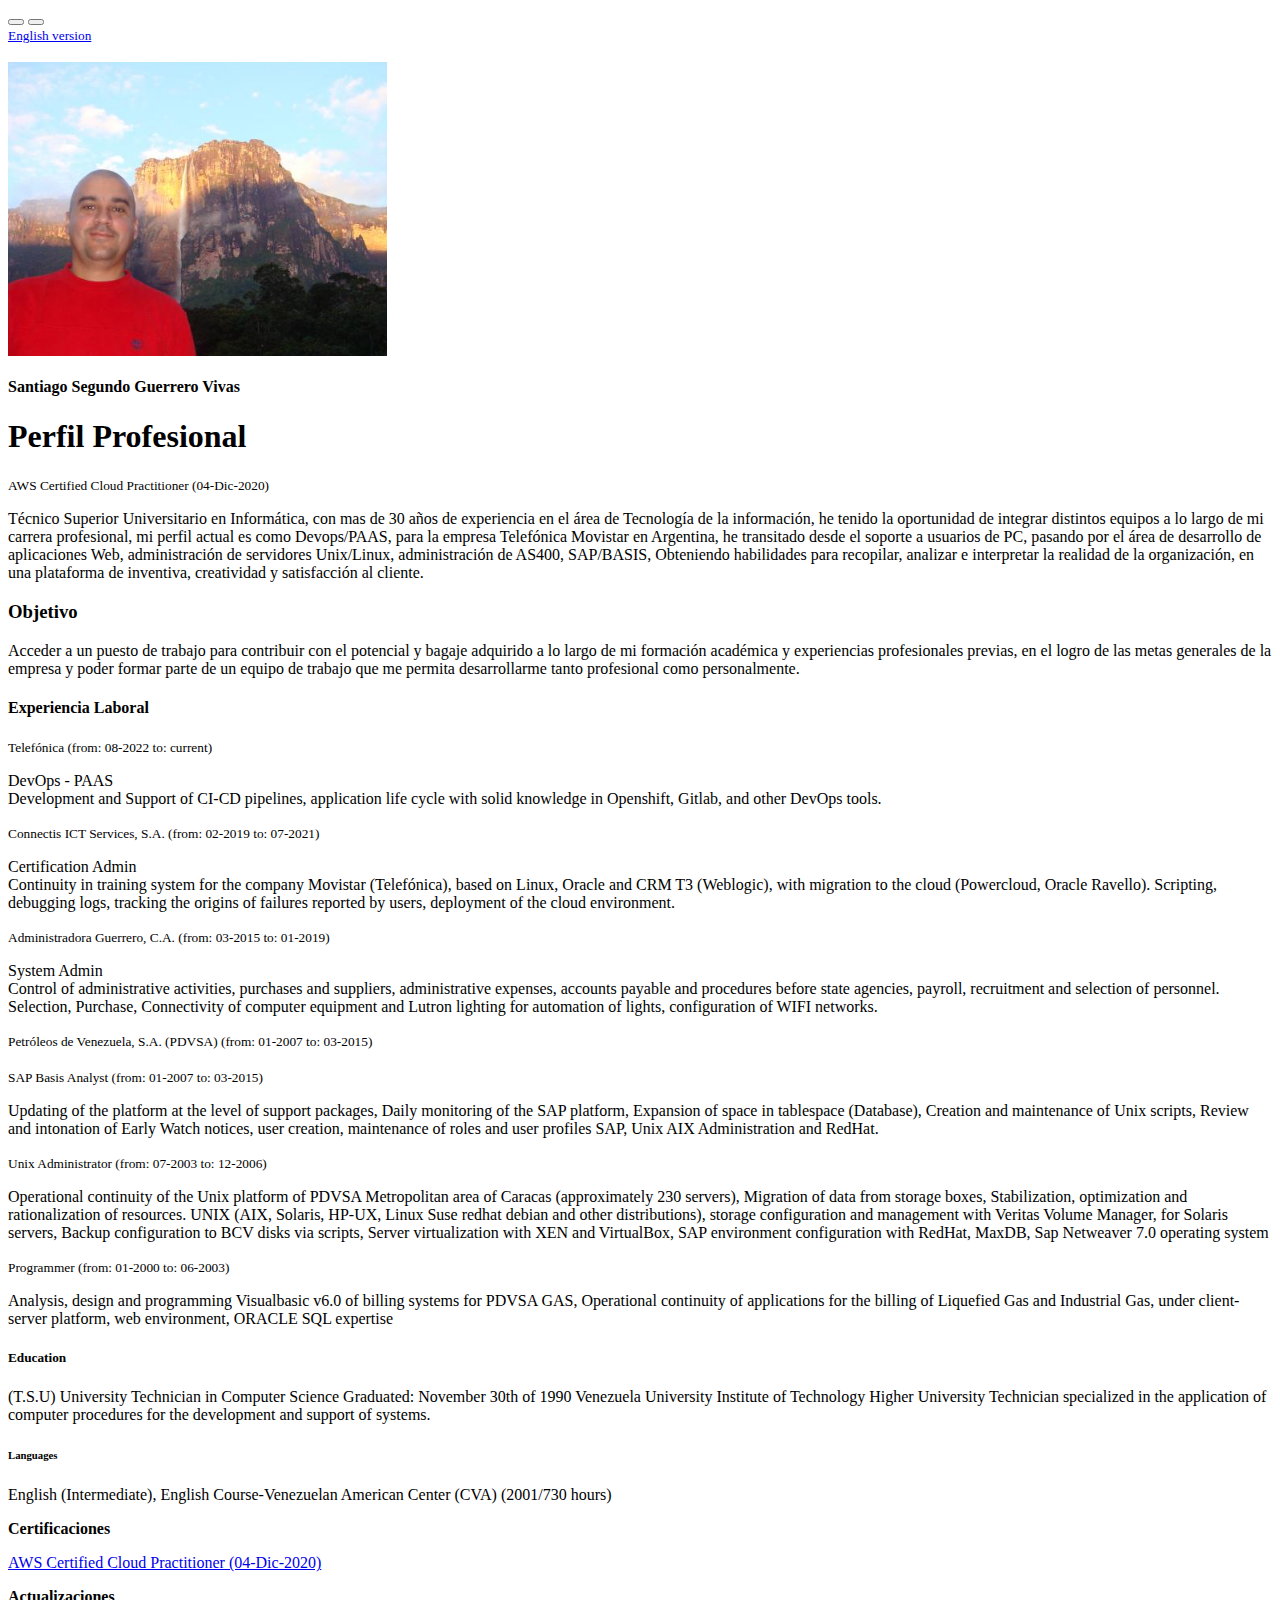
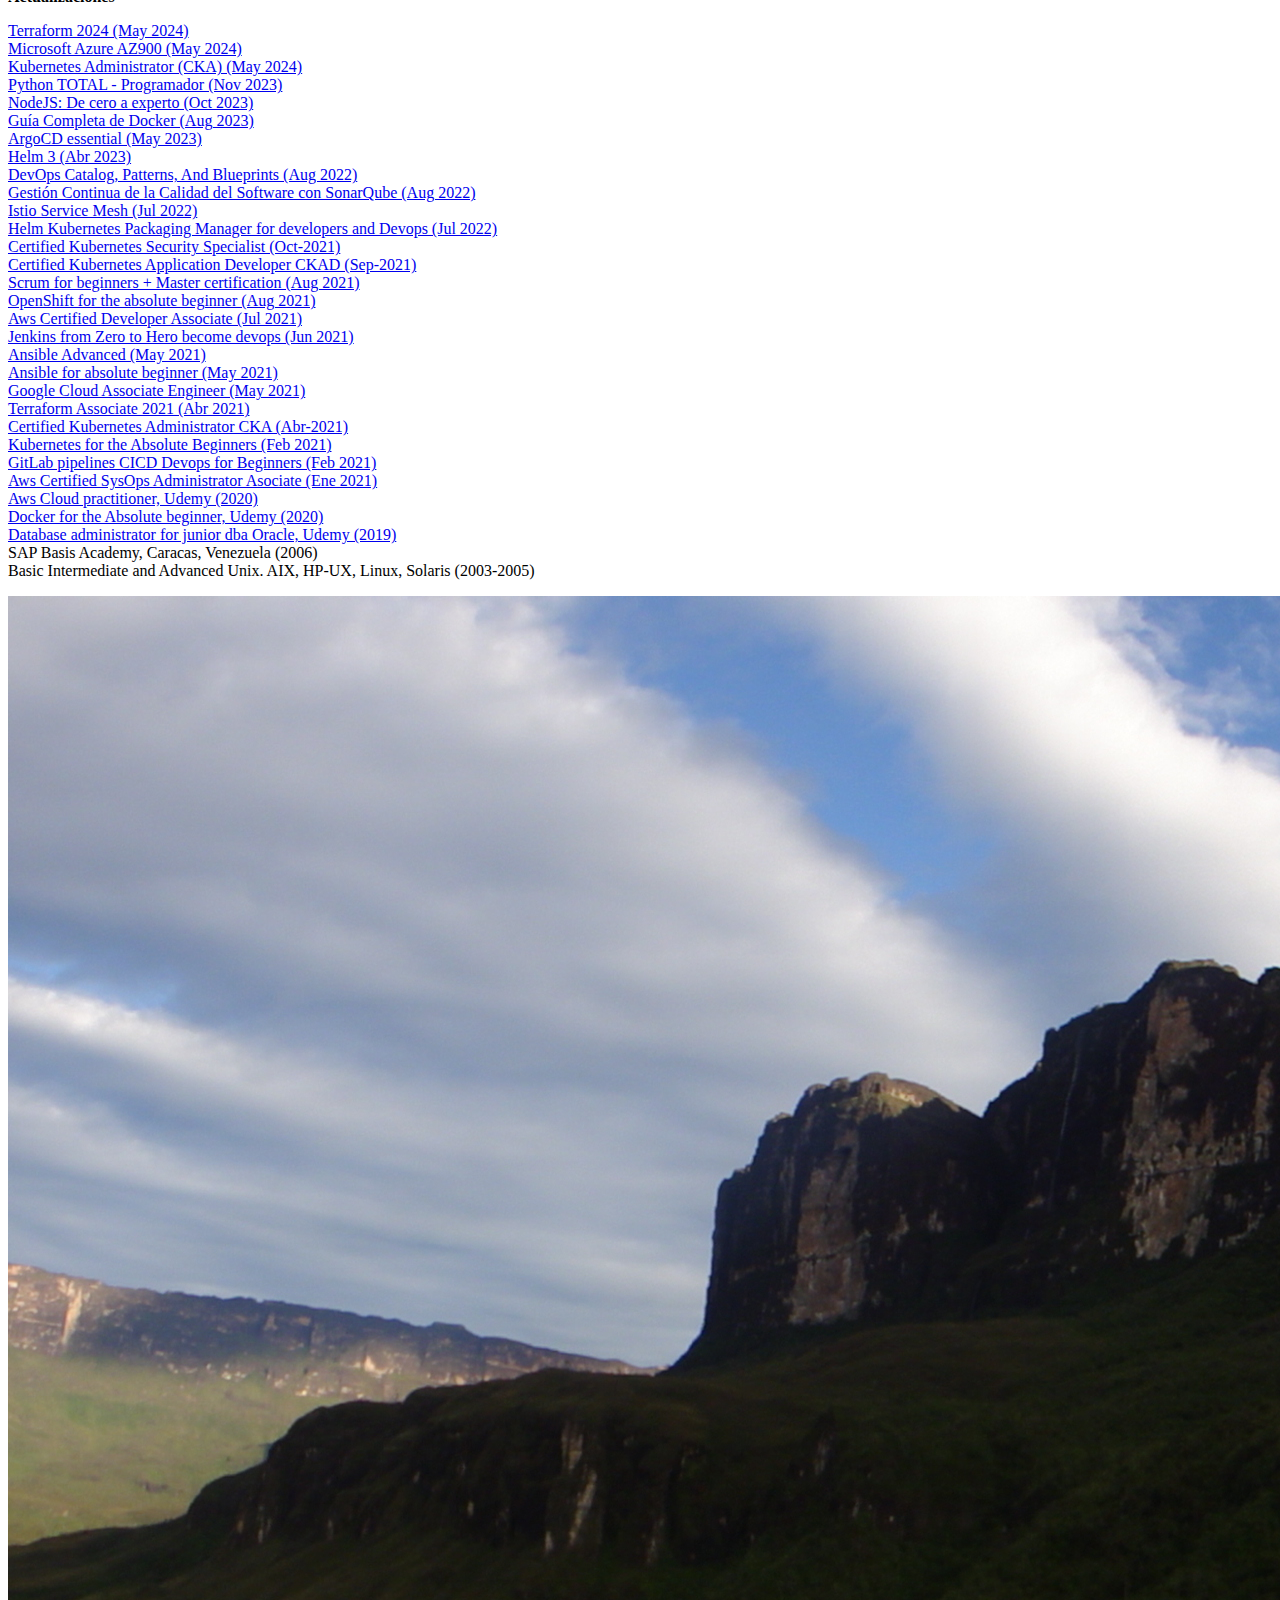
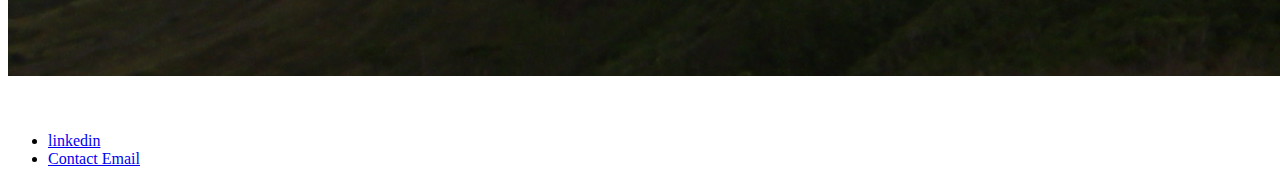
==== index.html @ eb0f2a98 "Carga CV" ====
<!DOCTYPE html>
<html lang="en">
  <head>
    <meta charset="UTF-8" />
    <meta name="viewport" content="width=device-width, initial-scale=1.0" />
    <link rel="stylesheet" href="https://cdnjs.cloudflare.com/ajax/libs/font-awesome/5.14.0/css/all.min.css" integrity="sha512-1PKOgIY59xJ8Co8+NE6FZ+LOAZKjy+KY8iq0G4B3CyeY6wYHN3yt9PW0XpSriVlkMXe40PTKnXrLnZ9+fkDaog==" crossorigin="anonymous" />
    <link rel="stylesheet" href="style.css" />
    <title>CV Santiago Guerrero AWS Cloud Practitioner</title>
  </head>
  <body>
    <div class="container">
      <div class="circle-container">
        <div class="circle">
          <button id="close">
            <i class="fas fa-times"></i>
          </button>
          <button id="open">
            <i class="fas fa-bars"></i>
          </button>
        </div>
      </div>

      <div class="content">
        <!--<img src="Roraima.jpg" /><br><br><br>-->
        <small><a href="./indexEng.html">English version</a></small><br><br>
        <img src="Salto_Angel.jpg" width="30%" height="30%"/><br><br>
        <strong>Santiago Segundo Guerrero Vivas</strong>

        <h1><strong>Perfil Profesional</strong></h1>
        <small>AWS Certified Cloud Practitioner (04-Dic-2020)</small>
        <p>Técnico Superior Universitario en Informática, con mas de 30 años de experiencia en el área de Tecnología de la 
          información, he tenido la oportunidad de integrar distintos equipos a lo largo de mi carrera profesional, 
          mi perfil actual es como Devops/PAAS, para la empresa Telefónica Movistar en Argentina, he transitado desde el 
          soporte a usuarios de PC, pasando por el área de desarrollo de aplicaciones Web, administración de servidores 
          Unix/Linux, administración de AS400, SAP/BASIS, Obteniendo habilidades para recopilar, analizar e interpretar 
          la realidad de la organización, en una plataforma de inventiva, creatividad y satisfacción al cliente.</p>

        <h3><strong>Objetivo</strong></h3>
        
        <p>
          Acceder a un puesto de trabajo para contribuir con el potencial y bagaje adquirido a lo largo de mi formación
          académica y experiencias profesionales previas, en el logro de las metas generales de la empresa y poder
          formar parte de un equipo de trabajo que me permita desarrollarme tanto profesional como personalmente.</p>
        
        <h4><strong>Experiencia Laboral</strong></h4>

        <small>Telefónica (from: 08-2022 to: current)</small>
        <p>
          DevOps - PAAS<br>
          Development and Support of CI-CD pipelines, application life cycle with solid knowledge in Openshift,
          Gitlab, and other DevOps tools.
        </p>


        <small>Connectis ICT Services, S.A.  (from: 02-2019 to: 07-2021)</small>
        <p>
          Certification Admin<br>
          Continuity in training system for the company Movistar (Telefónica), based on Linux, Oracle and CRM T3 (Weblogic), with migration to the cloud (Powercloud, Oracle Ravello).
Scripting, debugging logs, tracking the origins of failures reported by users, deployment of the cloud environment.
        </p>
          <small>Administradora Guerrero, C.A.  (from: 03-2015 to: 01-2019)</small>
        <p>
                  
          System Admin<br>
          Control of administrative activities, purchases and suppliers, administrative expenses, accounts payable and procedures before state agencies, payroll, recruitment and selection of personnel.
Selection, Purchase, Connectivity of computer equipment and Lutron lighting for automation of lights, configuration of WIFI networks.
        </p>
        <small>Petróleos de Venezuela, S.A. (PDVSA)  (from: 01-2007 to: 03-2015)</small>
        <br>
        <br>          
          <small> SAP Basis Analyst (from: 01-2007 to: 03-2015)</small>
          <p>
            Updating of the platform at the level of support packages, Daily monitoring of the SAP platform, Expansion of space in tablespace (Database), Creation and maintenance of Unix scripts, Review and intonation of Early Watch notices, user creation, maintenance of roles and user profiles SAP, Unix AIX Administration and RedHat.
        </p>
           <small>Unix Administrator   (from: 07-2003 to: 12-2006)</small>
        <p> Operational continuity of the Unix platform of PDVSA Metropolitan area of ​​Caracas (approximately 230 servers), Migration of data from storage boxes, Stabilization, optimization and rationalization of resources. UNIX (AIX, Solaris, HP-UX, Linux Suse redhat debian and other distributions), storage configuration and management with Veritas Volume Manager, for Solaris servers, Backup configuration to BCV disks via scripts, Server virtualization with XEN and VirtualBox, SAP environment configuration with RedHat, MaxDB, Sap Netweaver 7.0 operating system
        </p>
        <small>Programmer (from: 01-2000 to: 06-2003)</small>
        <p>        
          Analysis, design and programming Visualbasic v6.0 of billing systems for PDVSA GAS, Operational continuity of applications for the billing of Liquefied Gas and Industrial Gas, under client-server platform, web environment, ORACLE SQL expertise 
        </p>
        <h5><strong>Education</strong></h5>
        <p> 
          (T.S.U) University Technician in Computer Science	
	         Graduated: November 30th of 1990
           Venezuela University Institute of Technology
           Higher University Technician specialized in the application of computer procedures for the development and support of systems.
           </p>
          <h6><strong>Languages</strong></h6>  
        <p>
          English (Intermediate), English Course-Venezuelan American Center (CVA) (2001/730 hours)
        </p>
        <h7><strong>Certificaciones</strong></h7>
          <p>  
            <a href="https://www.youracclaim.com/badges/e4e4513a-0c3e-42a1-951d-6a1ecf9b25b0">AWS Certified Cloud Practitioner (04-Dic-2020)</a><br>
          </p>
        
          <h8><strong>Actualizaciones</strong></h8>
          <p> 
            <a href="http://ude.my/UC-22fc211d-eb27-4c0a-8322-c952e873d1fb">Terraform 2024 (May 2024)</a><br>
            <a href="http://ude.my/UC-7e54cd75-1d8b-4800-b4fc-99bba31e1338">Microsoft Azure AZ900 (May 2024)</a><br>
            <a href="http://ude.my/UC-d8def3d0-c2b2-4a1a-a711-69ad27bd85c0">Kubernetes Administrator (CKA) (May 2024)</a><br>
            <a href="http://ude.my/UC-d7161306-67a6-4618-ad58-4e19074761e5">Python TOTAL - Programador (Nov 2023)</a><br>
            <a href="http://ude.my/UC-3b973ee1-33ec-4ae7-a2c8-0ca36d25fd0a">NodeJS: De cero a experto (Oct 2023)</a><br>
            <a href="http://ude.my/UC-9ceb0b49-b9c4-4ec5-b625-b7101ef401db">Guía Completa de Docker (Aug 2023)</a><br>
            <a href="http://ude.my/UC-71edd612-24a7-4d04-a064-7e3738ff2732">ArgoCD essential (May 2023)</a><br>
            <a href="http://ude.my/UC-6e4bb405-6963-4c4f-bb67-5782fdc7051d">Helm 3 (Abr 2023)</a><br>

            <a href="http://ude.my/UC-afd2a1d8-7305-4def-8b93-fef45faf88ee">DevOps Catalog, Patterns, And Blueprints (Aug 2022)</a><br>            
            <a href="http://ude.my/UC-775363a1-823f-4983-a892-04fd2ad3caf3">Gestión Continua de la Calidad del Software con SonarQube (Aug 2022)</a><br>
            <a href="http://ude.my/UC-ffeb3d11-c539-44c4-918e-c782fd5c944f">Istio Service Mesh (Jul 2022)</a><br>
            <a href="http://ude.my/UC-d1896f2f-9fc7-4237-8db4-5adae9834481">Helm Kubernetes Packaging Manager for developers and Devops (Jul 2022)</a><br>
            <a href="http://ude.my/UC-90dea75b-db18-4062-af86-36c6c4b23441">Certified Kubernetes Security Specialist (Oct-2021)</a><br> 
            <a href="http://ude.my/UC-9f311a0c-bc76-484d-adb6-68c3e423dda6">Certified Kubernetes Application Developer CKAD (Sep-2021)</a><br>
            <a href="http://ude.my/UC-42446649-7062-420b-9dc9-61aa77a580e6">Scrum for beginners + Master certification (Aug 2021)</a><br>
            <a href="http://ude.my/UC-1e6d00f5-4f7e-44f8-9f96-c8b0ece18395">OpenShift for the absolute beginner (Aug 2021)</a><br>  
            <a href="http://ude.my/UC-f4e03e75-c0d2-4277-92df-a037e20890dc">Aws Certified Developer Associate (Jul 2021)</a><br>
            <a href="http://ude.my/UC-675c4538-05c6-4b09-a461-a5a18a03f662">Jenkins from Zero to Hero become devops (Jun 2021)</a><br>
            <a href="http://ude.my/UC-40fa1a53-92bb-4da1-bbf7-5ec33b52925b">Ansible Advanced (May 2021)</a><br>
            <a href="http://ude.my/UC-22010fa5-6d8e-47c3-ac33-796398da2757">Ansible for absolute beginner (May 2021)</a><br>
            <a href="http://ude.my/UC-ea05b587-4a99-4a58-9529-eeb2fc9466f9/">Google Cloud Associate Engineer (May 2021)</a><br>
            <a href="http://ude.my/UC-35fd39c1-f7a9-4d56-8a9a-88ae57a4b183/">Terraform Associate 2021 (Abr 2021)</a><br>
            <a href="http://ude.my/UC-8df8230e-bca5-4f9d-a319-133bb2a38c3c/">Certified Kubernetes Administrator CKA (Abr-2021)</a><br>
            <a href="http://ude.my/UC-a3283503-970d-4506-9cf1-259c12051874/">Kubernetes for the Absolute Beginners (Feb 2021)</a><br>
            <a href="http://ude.my/UC-b3b69494-5257-4294-b07d-cd768928d489/">GitLab pipelines CICD Devops for Beginners (Feb 2021)</a><br>
            <a href="http://ude.my/UC-9303430c-30f7-4f05-958c-93cf3b3c6d11/">Aws Certified SysOps Administrator Asociate (Ene 2021)</a><br>
            <a href="http://ude.my/UC-76c9b4a5-84a8-47d6-a860-eb0961b5fd6a/">Aws Cloud practitioner, Udemy (2020)</a><br>
            <a href="http://ude.my/UC-1e2949ee-adee-4b8d-a4a9-aca5a98b9ba6/">Docker for the Absolute beginner, Udemy (2020)</a><br>
            <a href="http://ude.my/UC-84HO8F2R/">Database administrator for junior dba Oracle, Udemy (2019)</a><br>
            SAP Basis Academy, Caracas, Venezuela (2006)<br>
            Basic Intermediate and Advanced Unix. AIX, HP-UX, Linux, Solaris (2003-2005)<br>
            </p>
            <img src="Roraima.jpg" /><br><br><br>
        </div>
      </div>
  
      <nav>
        <ul>
          <li><i class="fab fa-linkedin"></i><a href="http://www.linkedin.com/in/santiago-s-guerrero-v-69261a92"> linkedin</a></li>
          <li><i class="fas fa-envelope"></i><a href="mailto:guerrerov.santiago@gmail.com"> Contact Email</a></li>
        </ul>
      </nav>
    <script src="script.js"></script>

    </div>
  </body>
</html>
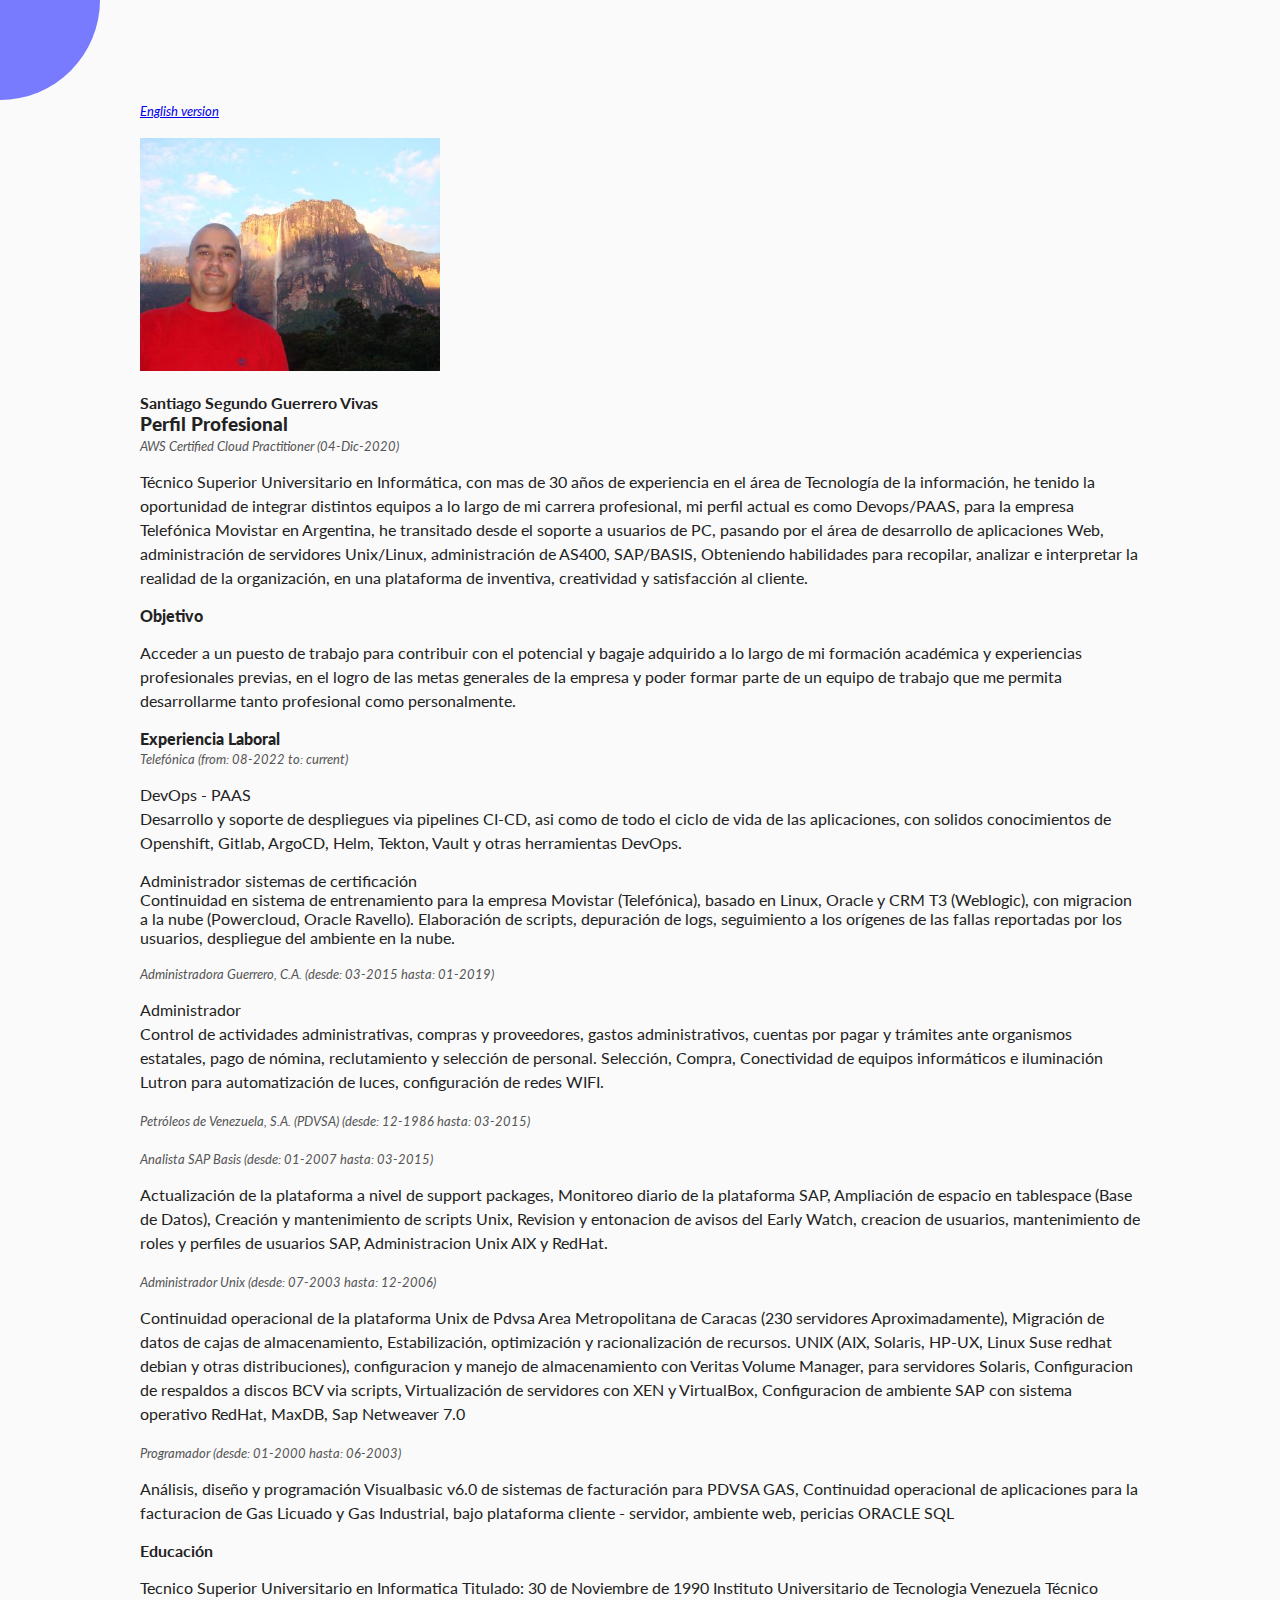
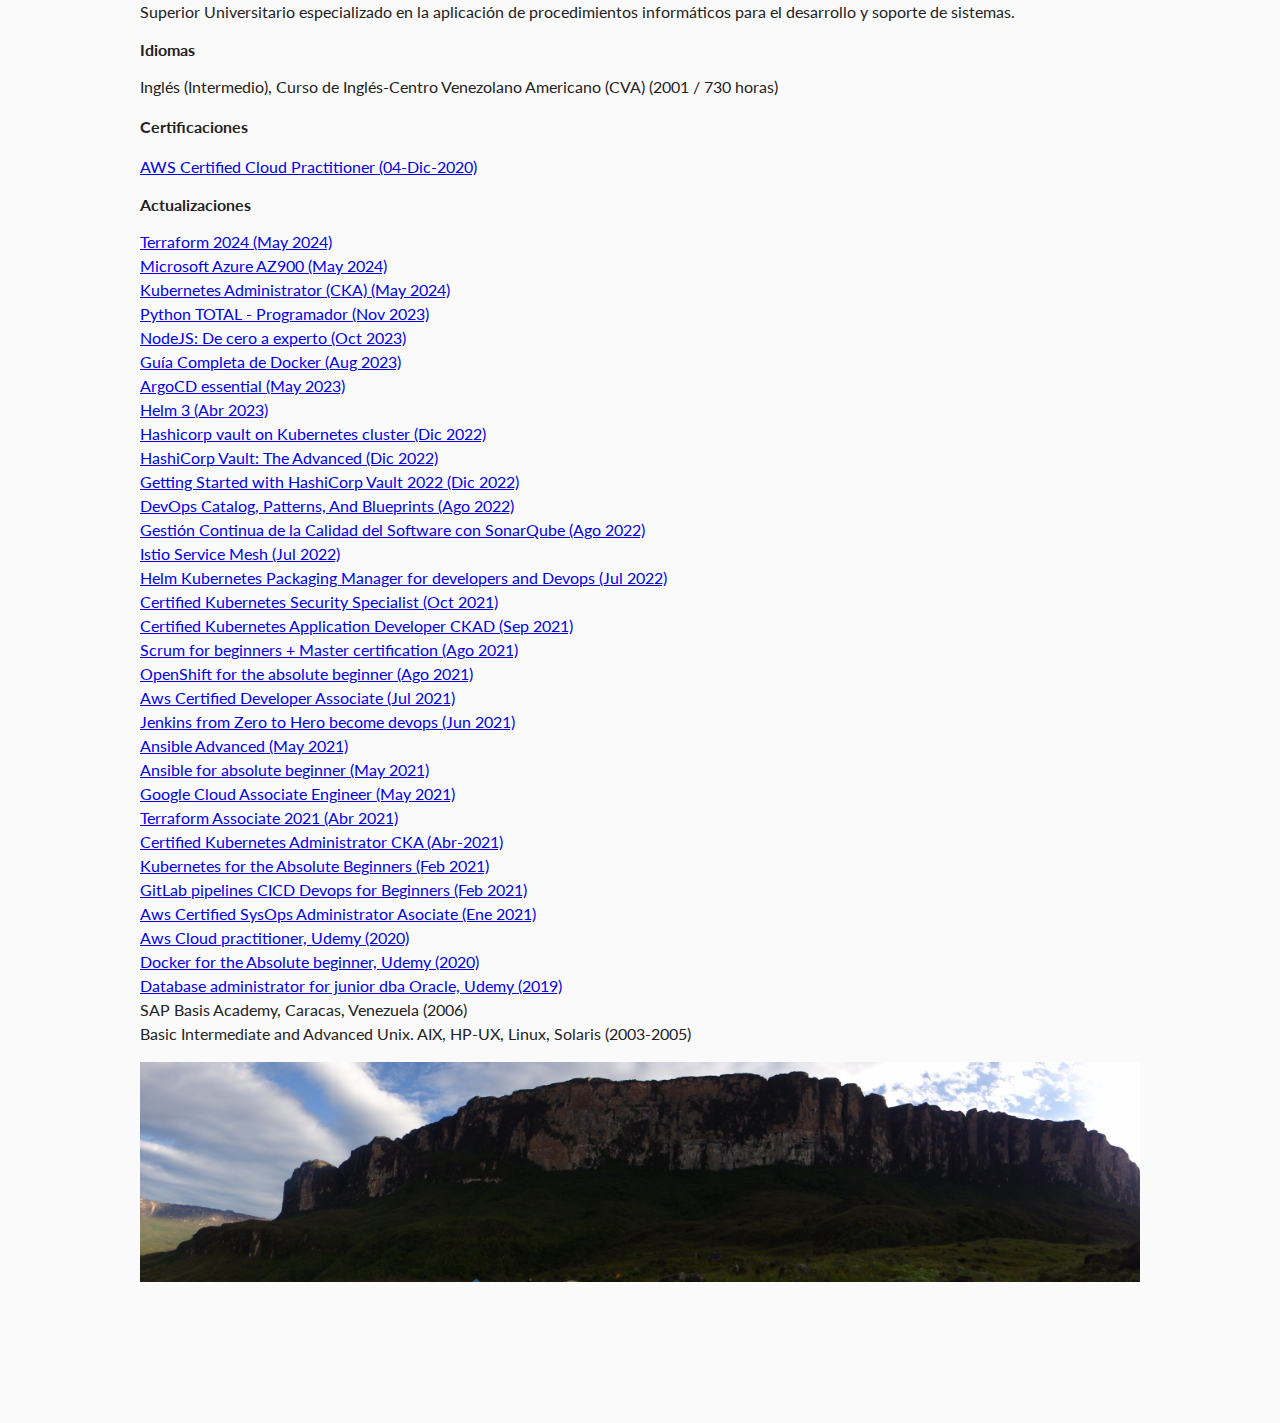
==== commit 6a16fc19: "Carga CV" ====
--- a/index.html
+++ b/index.html
@@ -47,50 +47,62 @@
         <small>Telefónica (from: 08-2022 to: current)</small>
         <p>
           DevOps - PAAS<br>
-          Development and Support of CI-CD pipelines, application life cycle with solid knowledge in Openshift,
-          Gitlab, and other DevOps tools.
+          Desarrollo y soporte de despliegues via pipelines CI-CD, asi como de todo el ciclo de vida de las aplicaciones, 
+          con solidos conocimientos de Openshift, Gitlab, ArgoCD, Helm, Tekton, Vault y otras herramientas DevOps.
         </p>
 
 
-        <small>Connectis ICT Services, S.A.  (from: 02-2019 to: 07-2021)</small>
+        Administrador sistemas de certificación<br>
+        Continuidad en sistema de entrenamiento para la empresa Movistar (Telefónica), basado en Linux, Oracle y
+        CRM T3 (Weblogic), con migracion a la nube (Powercloud, Oracle Ravello).
+        Elaboración de scripts, depuración de logs, seguimiento a los orígenes de las fallas reportadas por los
+        usuarios, despliegue del ambiente en la nube.
+      </p>
+        <small>Administradora Guerrero, C.A.  (desde: 03-2015 hasta: 01-2019)</small>
+      <p>
+                
+        Administrador<br>
+        Control de actividades administrativas, compras y proveedores, gastos administrativos, cuentas por pagar y
+        trámites ante organismos estatales, pago de nómina, reclutamiento y selección de personal.
+        Selección, Compra, Conectividad de equipos informáticos e iluminación Lutron para automatización de luces,
+        configuración de redes WIFI.
+      </p>
+      <small>Petróleos de Venezuela, S.A. (PDVSA)  (desde: 12-1986 hasta: 03-2015)</small>
+      <br>
+      <br>          
+        <small> Analista SAP Basis (desde: 01-2007 hasta: 03-2015)</small>
         <p>
-          Certification Admin<br>
-          Continuity in training system for the company Movistar (Telefónica), based on Linux, Oracle and CRM T3 (Weblogic), with migration to the cloud (Powercloud, Oracle Ravello).
-Scripting, debugging logs, tracking the origins of failures reported by users, deployment of the cloud environment.
-        </p>
-          <small>Administradora Guerrero, C.A.  (from: 03-2015 to: 01-2019)</small>
-        <p>
-                  
-          System Admin<br>
-          Control of administrative activities, purchases and suppliers, administrative expenses, accounts payable and procedures before state agencies, payroll, recruitment and selection of personnel.
-Selection, Purchase, Connectivity of computer equipment and Lutron lighting for automation of lights, configuration of WIFI networks.
-        </p>
-        <small>Petróleos de Venezuela, S.A. (PDVSA)  (from: 01-2007 to: 03-2015)</small>
-        <br>
-        <br>          
-          <small> SAP Basis Analyst (from: 01-2007 to: 03-2015)</small>
-          <p>
-            Updating of the platform at the level of support packages, Daily monitoring of the SAP platform, Expansion of space in tablespace (Database), Creation and maintenance of Unix scripts, Review and intonation of Early Watch notices, user creation, maintenance of roles and user profiles SAP, Unix AIX Administration and RedHat.
-        </p>
-           <small>Unix Administrator   (from: 07-2003 to: 12-2006)</small>
-        <p> Operational continuity of the Unix platform of PDVSA Metropolitan area of ​​Caracas (approximately 230 servers), Migration of data from storage boxes, Stabilization, optimization and rationalization of resources. UNIX (AIX, Solaris, HP-UX, Linux Suse redhat debian and other distributions), storage configuration and management with Veritas Volume Manager, for Solaris servers, Backup configuration to BCV disks via scripts, Server virtualization with XEN and VirtualBox, SAP environment configuration with RedHat, MaxDB, Sap Netweaver 7.0 operating system
-        </p>
-        <small>Programmer (from: 01-2000 to: 06-2003)</small>
-        <p>        
-          Analysis, design and programming Visualbasic v6.0 of billing systems for PDVSA GAS, Operational continuity of applications for the billing of Liquefied Gas and Industrial Gas, under client-server platform, web environment, ORACLE SQL expertise 
-        </p>
-        <h5><strong>Education</strong></h5>
-        <p> 
-          (T.S.U) University Technician in Computer Science	
-	         Graduated: November 30th of 1990
-           Venezuela University Institute of Technology
-           Higher University Technician specialized in the application of computer procedures for the development and support of systems.
-           </p>
-          <h6><strong>Languages</strong></h6>  
-        <p>
-          English (Intermediate), English Course-Venezuelan American Center (CVA) (2001/730 hours)
-        </p>
-        <h7><strong>Certificaciones</strong></h7>
+        Actualización de la plataforma a nivel de support packages, Monitoreo diario de la plataforma SAP,
+        Ampliación de espacio en tablespace (Base de Datos), Creación y mantenimiento de scripts Unix, Revision y
+        entonacion de avisos del Early Watch, creacion de usuarios, mantenimiento de roles y perfiles de usuarios
+        SAP, Administracion Unix AIX y RedHat.
+      </p>
+         <small>Administrador Unix   (desde: 07-2003 hasta: 12-2006)</small>
+      <p> Continuidad operacional de la plataforma Unix de Pdvsa Area Metropolitana de Caracas (230 servidores
+        Aproximadamente), Migración de datos de cajas de almacenamiento, Estabilización, optimización y
+        racionalización de recursos. UNIX (AIX, Solaris, HP-UX, Linux Suse redhat debian y otras distribuciones),
+        configuracion y manejo de almacenamiento con Veritas Volume Manager, para servidores Solaris,
+        Configuracion de respaldos a discos BCV via scripts, Virtualización de servidores con XEN y VirtualBox,
+        Configuracion de ambiente SAP con sistema operativo RedHat, MaxDB, Sap Netweaver 7.0
+      </p>
+      <small>Programador (desde: 01-2000 hasta: 06-2003)</small>
+      <p>        
+        Análisis, diseño y programación Visualbasic v6.0 de sistemas de facturación para PDVSA GAS, Continuidad
+        operacional de aplicaciones para la facturacion de Gas Licuado y Gas Industrial, bajo plataforma cliente -
+        servidor, ambiente web, pericias ORACLE SQL
+      </p>
+      <h5>Educación</h5>
+      <p> 
+        Tecnico Superior Universitario en Informatica
+        Titulado: 30 de Noviembre de 1990
+        Instituto Universitario de Tecnologia Venezuela
+        Técnico Superior Universitario especializado en la aplicación de procedimientos informáticos para el
+        desarrollo y soporte de sistemas.</p>
+        <h6>Idiomas</h6>  
+      <p>
+        Inglés (Intermedio), Curso de Inglés-Centro Venezolano Americano (CVA) (2001 / 730 horas)
+      <p>  
+      <h7><strong>Certificaciones</strong></h7>
           <p>  
             <a href="https://www.youracclaim.com/badges/e4e4513a-0c3e-42a1-951d-6a1ecf9b25b0">AWS Certified Cloud Practitioner (04-Dic-2020)</a><br>
           </p>
@@ -105,15 +117,17 @@
             <a href="http://ude.my/UC-9ceb0b49-b9c4-4ec5-b625-b7101ef401db">Guía Completa de Docker (Aug 2023)</a><br>
             <a href="http://ude.my/UC-71edd612-24a7-4d04-a064-7e3738ff2732">ArgoCD essential (May 2023)</a><br>
             <a href="http://ude.my/UC-6e4bb405-6963-4c4f-bb67-5782fdc7051d">Helm 3 (Abr 2023)</a><br>
-
-            <a href="http://ude.my/UC-afd2a1d8-7305-4def-8b93-fef45faf88ee">DevOps Catalog, Patterns, And Blueprints (Aug 2022)</a><br>            
-            <a href="http://ude.my/UC-775363a1-823f-4983-a892-04fd2ad3caf3">Gestión Continua de la Calidad del Software con SonarQube (Aug 2022)</a><br>
+            <a href="http://ude.my/UC-120c8667-3526-425b-b57a-95e80f99b306">Hashicorp vault on Kubernetes cluster (Dic 2022)</a><br>
+            <a href="http://ude.my/UC-4c34fdd6-a41c-446d-a171-5bccd7604019">HashiCorp Vault: The Advanced (Dic 2022)</a><br>
+            <a href="http://ude.my/UC-7cf58ba0-c743-4954-8380-18cd7e365d97">Getting Started with HashiCorp Vault 2022 (Dic 2022)</a><br>
+            <a href="http://ude.my/UC-afd2a1d8-7305-4def-8b93-fef45faf88ee">DevOps Catalog, Patterns, And Blueprints (Ago 2022)</a><br>            
+            <a href="http://ude.my/UC-775363a1-823f-4983-a892-04fd2ad3caf3">Gestión Continua de la Calidad del Software con SonarQube (Ago 2022)</a><br>
             <a href="http://ude.my/UC-ffeb3d11-c539-44c4-918e-c782fd5c944f">Istio Service Mesh (Jul 2022)</a><br>
             <a href="http://ude.my/UC-d1896f2f-9fc7-4237-8db4-5adae9834481">Helm Kubernetes Packaging Manager for developers and Devops (Jul 2022)</a><br>
-            <a href="http://ude.my/UC-90dea75b-db18-4062-af86-36c6c4b23441">Certified Kubernetes Security Specialist (Oct-2021)</a><br> 
-            <a href="http://ude.my/UC-9f311a0c-bc76-484d-adb6-68c3e423dda6">Certified Kubernetes Application Developer CKAD (Sep-2021)</a><br>
-            <a href="http://ude.my/UC-42446649-7062-420b-9dc9-61aa77a580e6">Scrum for beginners + Master certification (Aug 2021)</a><br>
-            <a href="http://ude.my/UC-1e6d00f5-4f7e-44f8-9f96-c8b0ece18395">OpenShift for the absolute beginner (Aug 2021)</a><br>  
+            <a href="http://ude.my/UC-90dea75b-db18-4062-af86-36c6c4b23441">Certified Kubernetes Security Specialist (Oct 2021)</a><br> 
+            <a href="http://ude.my/UC-9f311a0c-bc76-484d-adb6-68c3e423dda6">Certified Kubernetes Application Developer CKAD (Sep 2021)</a><br>
+            <a href="http://ude.my/UC-42446649-7062-420b-9dc9-61aa77a580e6">Scrum for beginners + Master certification (Ago 2021)</a><br>
+            <a href="http://ude.my/UC-1e6d00f5-4f7e-44f8-9f96-c8b0ece18395">OpenShift for the absolute beginner (Ago 2021)</a><br>  
             <a href="http://ude.my/UC-f4e03e75-c0d2-4277-92df-a037e20890dc">Aws Certified Developer Associate (Jul 2021)</a><br>
             <a href="http://ude.my/UC-675c4538-05c6-4b09-a461-a5a18a03f662">Jenkins from Zero to Hero become devops (Jun 2021)</a><br>
             <a href="http://ude.my/UC-40fa1a53-92bb-4da1-bbf7-5ec33b52925b">Ansible Advanced (May 2021)</a><br>
--- a/style.css
+++ b/style.css
@@ -0,0 +1,174 @@
+@import url('https://fonts.googleapis.com/css?family=Lato&display=swap');
+
+* {
+  box-sizing: border-box;
+}
+
+body {
+  font-family: 'Lato', sans-serif;
+  background-color: #333;
+  color: #222;
+  overflow-x: hidden;
+  margin: 0;
+}
+
+.container {
+  background-color: #fafafa;
+  transform-origin: top left;
+  transition: transform 0.5s linear;
+  width: 100vw;
+  min-height: 100vh;
+  padding: 50px;
+}
+
+.container.show-nav {
+  transform: rotate(-20deg);
+}
+
+.circle-container {
+  position: fixed;
+  top: -100px;
+  left: -100px;
+}
+
+.circle {
+  background-color: #797bff;
+  height: 200px;
+  width: 200px;
+  border-radius: 50%;
+  position: relative;
+  transition: transform 0.5s linear;
+}
+
+.container.show-nav .circle {
+  transform: rotate(-70deg);
+}
+
+.circle button {
+  cursor: pointer;
+  position: absolute;
+  top: 50%;
+  left: 50%;
+  height: 100px;
+  background: transparent;
+  border: 0;
+  font-size: 26px;
+  color: #fff;
+}
+
+.circle button:focus {
+  outline: none;
+}
+
+.circle button#open {
+  left: 60%;
+}
+
+.circle button#close {
+  top: 60%;
+  transform: rotate(90deg);
+  transform-origin: top left;
+}
+
+.container.show-nav + nav li {
+  transform: translateX(0);
+  transition-delay: 0.3s;
+}
+
+nav {
+  position: fixed;
+  bottom: 40px;
+  left: 0;
+  z-index: 100;
+}
+
+nav ul {
+  list-style-type: none;
+  padding-left: 30px;
+}
+
+nav ul li {
+  text-transform: uppercase;
+  color: #fff;
+  margin: 40px 0;
+  transform: translateX(-100%);
+  transition: transform 0.4s ease-in;
+}
+
+nav ul li i {
+  font-size: 20px;
+  margin-right: 10px;
+}
+
+nav ul li + li {
+  margin-left: 15px;
+  transform: translateX(-150%);
+}
+
+nav ul li + li + li {
+  margin-left: 30px;
+  transform: translateX(-200%);
+}
+
+nav a {
+  color: #fafafa;
+  text-decoration: none;
+  transition: all 0.5s;
+}
+
+nav a:hover {
+  color: #ff7979;
+  font-weight: bold;
+}
+
+.content img {
+  max-width: 100%;
+}
+
+.content {
+  max-width: 1000px;
+  margin: 50px auto;
+}
+
+.content h1 {
+  margin: 0;
+  font-size: larger;
+}
+.content h2 {
+  margin: 0;
+  font-size: medium;
+}
+.content h3 {
+  margin: 0;
+  font-size: medium;
+}
+.content h4 {
+  margin: 0;
+  font-size: medium;
+}
+.content h5 {
+  margin: 0;
+  font-size: medium;
+}
+.content h6 {
+  margin: 0;
+  font-size: medium;
+}
+.content h7 {
+  margin: 0;
+  font-size: medium;
+}
+.content h8 {
+  margin: 0;
+  font-size: medium;
+}
+.content small {
+  color: #555;
+  font-style: italic;
+}
+
+.content p {
+  //* margin: 10;*//
+  color: #333;
+  line-height: 1.5;
+}
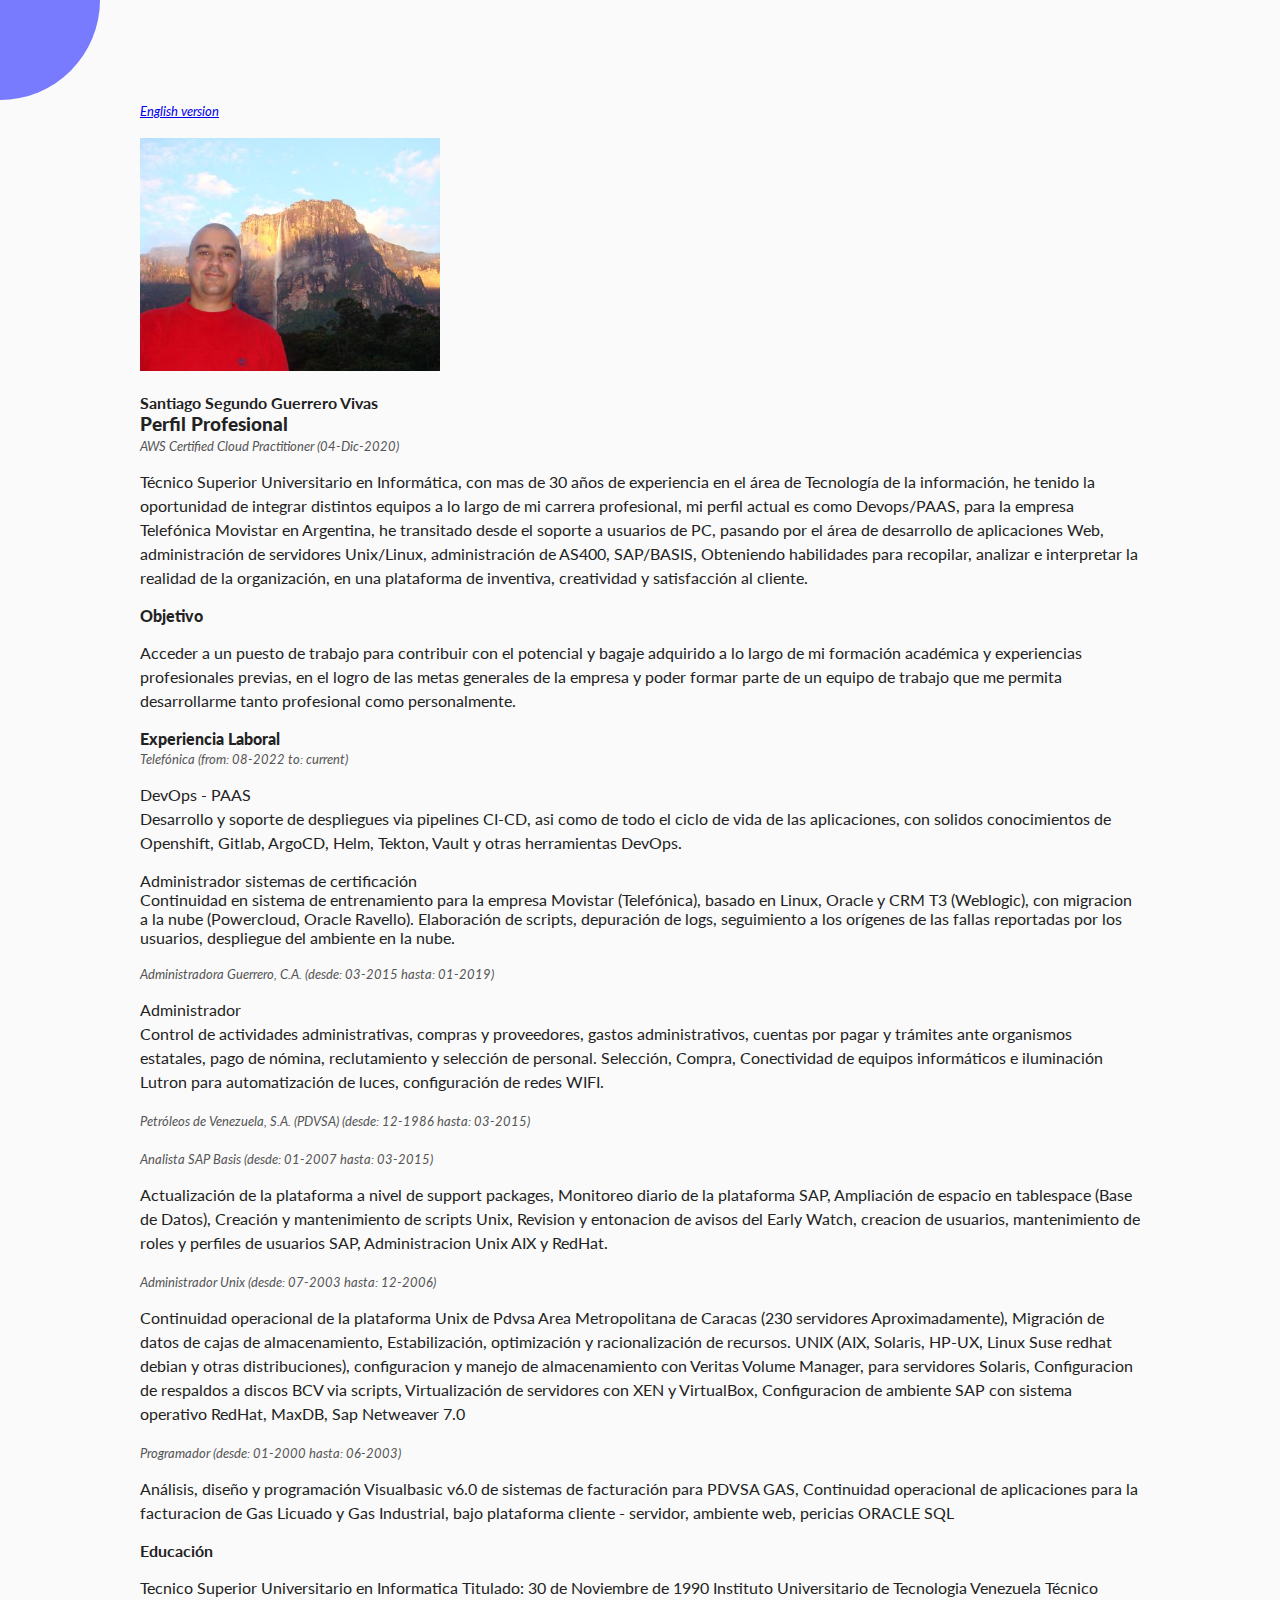
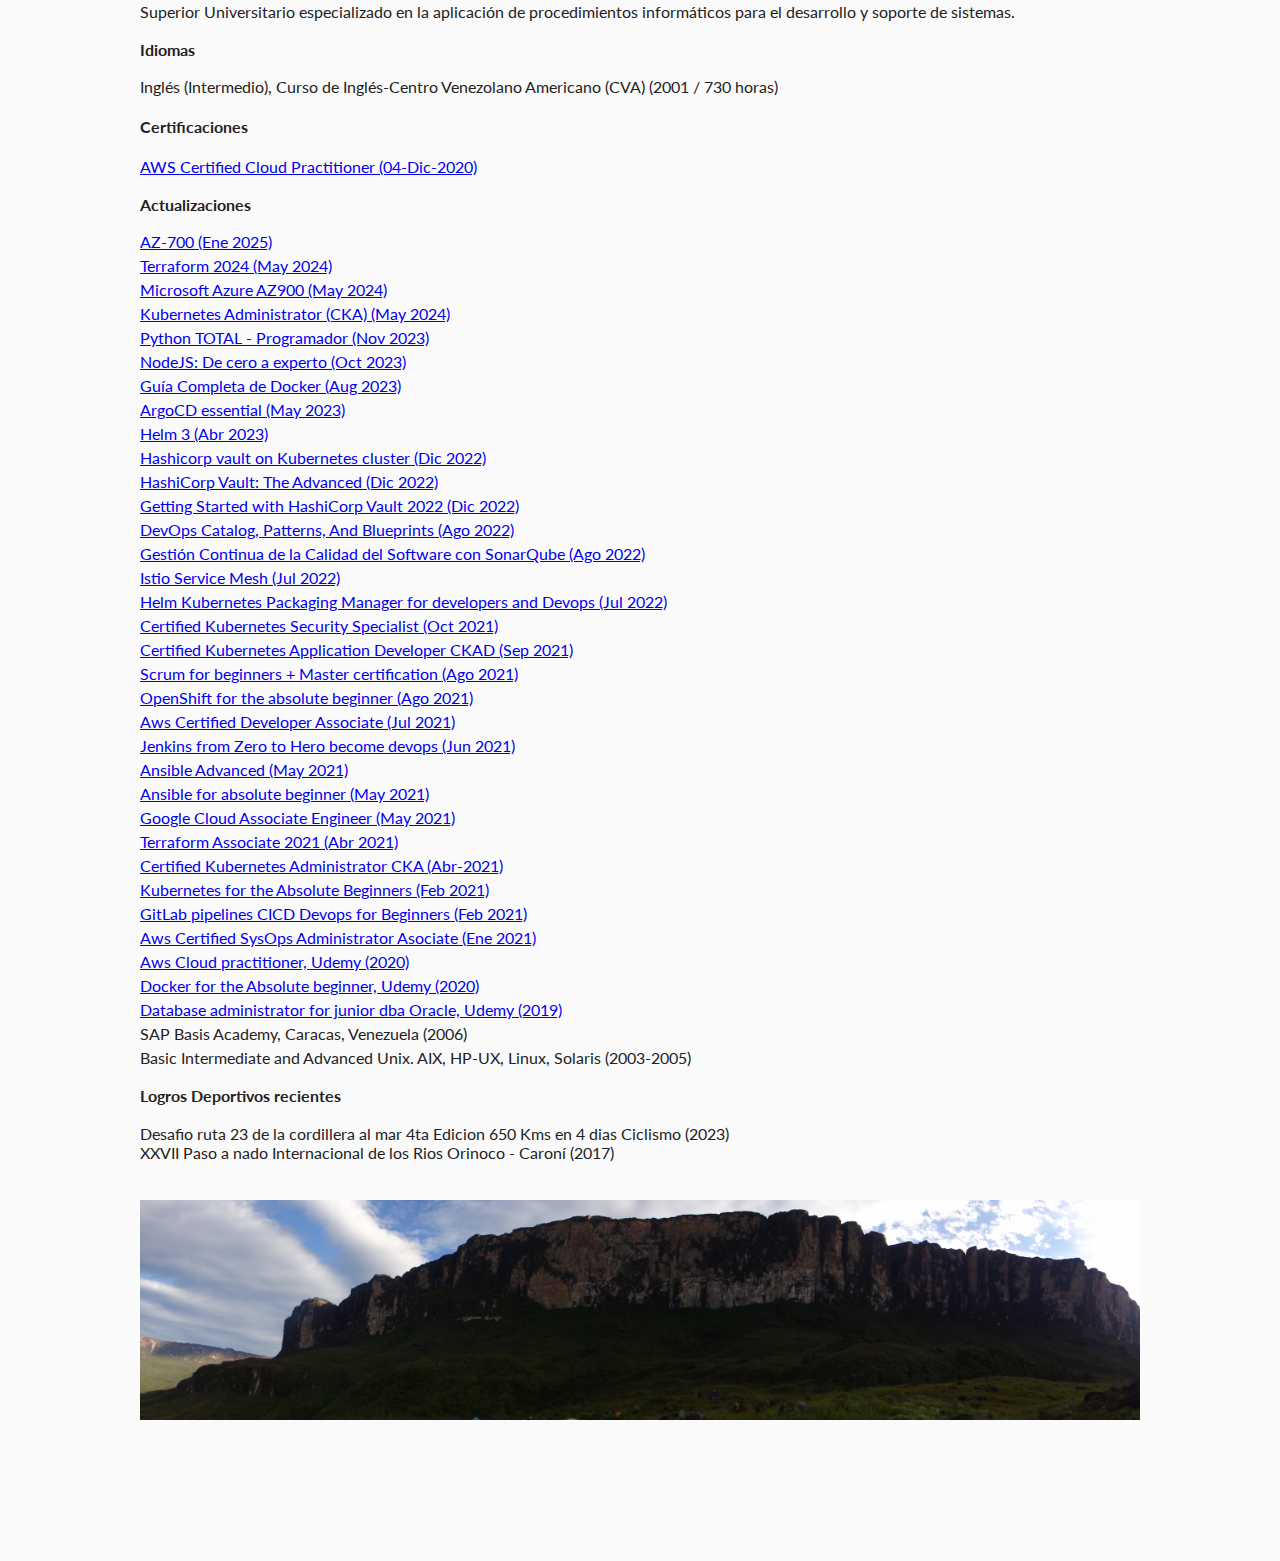
==== commit 835f460c: "Update Enero 2025" ====
--- a/index.html
+++ b/index.html
@@ -5,6 +5,7 @@
     <meta name="viewport" content="width=device-width, initial-scale=1.0" />
     <link rel="stylesheet" href="https://cdnjs.cloudflare.com/ajax/libs/font-awesome/5.14.0/css/all.min.css" integrity="sha512-1PKOgIY59xJ8Co8+NE6FZ+LOAZKjy+KY8iq0G4B3CyeY6wYHN3yt9PW0XpSriVlkMXe40PTKnXrLnZ9+fkDaog==" crossorigin="anonymous" />
     <link rel="stylesheet" href="style.css" />
+    <link rel="icon" href="./favicon.ico" type="image/x-icon">
     <title>CV Santiago Guerrero AWS Cloud Practitioner</title>
   </head>
   <body>
@@ -109,6 +110,7 @@
         
           <h8><strong>Actualizaciones</strong></h8>
           <p> 
+            <a href="http://ude.my/UC-687383ce-f770-4fe5-81c2-54f2eca85485">AZ-700 (Ene 2025)</a><br>
             <a href="http://ude.my/UC-22fc211d-eb27-4c0a-8322-c952e873d1fb">Terraform 2024 (May 2024)</a><br>
             <a href="http://ude.my/UC-7e54cd75-1d8b-4800-b4fc-99bba31e1338">Microsoft Azure AZ900 (May 2024)</a><br>
             <a href="http://ude.my/UC-d8def3d0-c2b2-4a1a-a711-69ad27bd85c0">Kubernetes Administrator (CKA) (May 2024)</a><br>
@@ -144,10 +146,15 @@
             SAP Basis Academy, Caracas, Venezuela (2006)<br>
             Basic Intermediate and Advanced Unix. AIX, HP-UX, Linux, Solaris (2003-2005)<br>
             </p>
+            <h6>Logros Deportivos recientes</h6><br>
+            Desafio ruta 23 de la cordillera al mar 4ta Edicion 650 Kms en 4 dias Ciclismo (2023) <br>
+            XXVII Paso a nado Internacional de los Rios Orinoco - Caroní (2017) <br><br><br>
+        
             <img src="Roraima.jpg" /><br><br><br>
         </div>
       </div>
-  
+
+      
       <nav>
         <ul>
           <li><i class="fab fa-linkedin"></i><a href="http://www.linkedin.com/in/santiago-s-guerrero-v-69261a92"> linkedin</a></li>
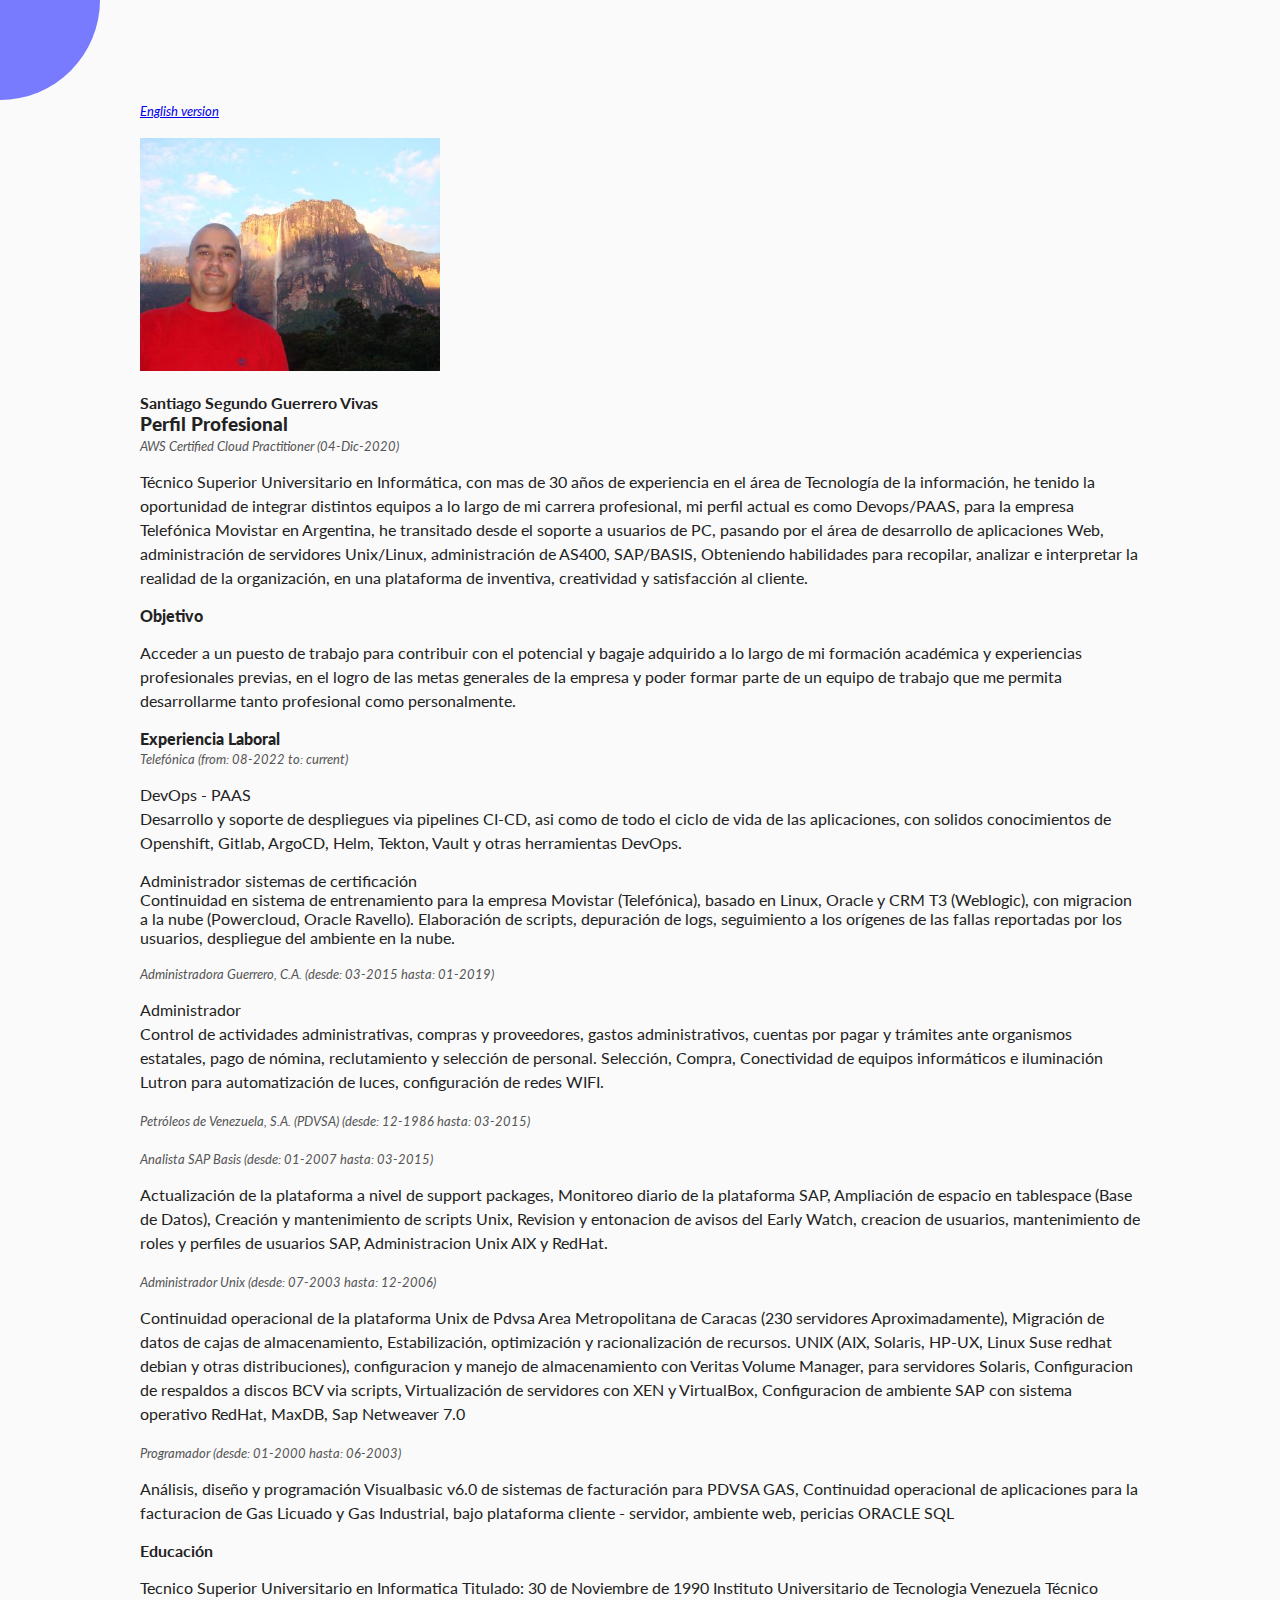
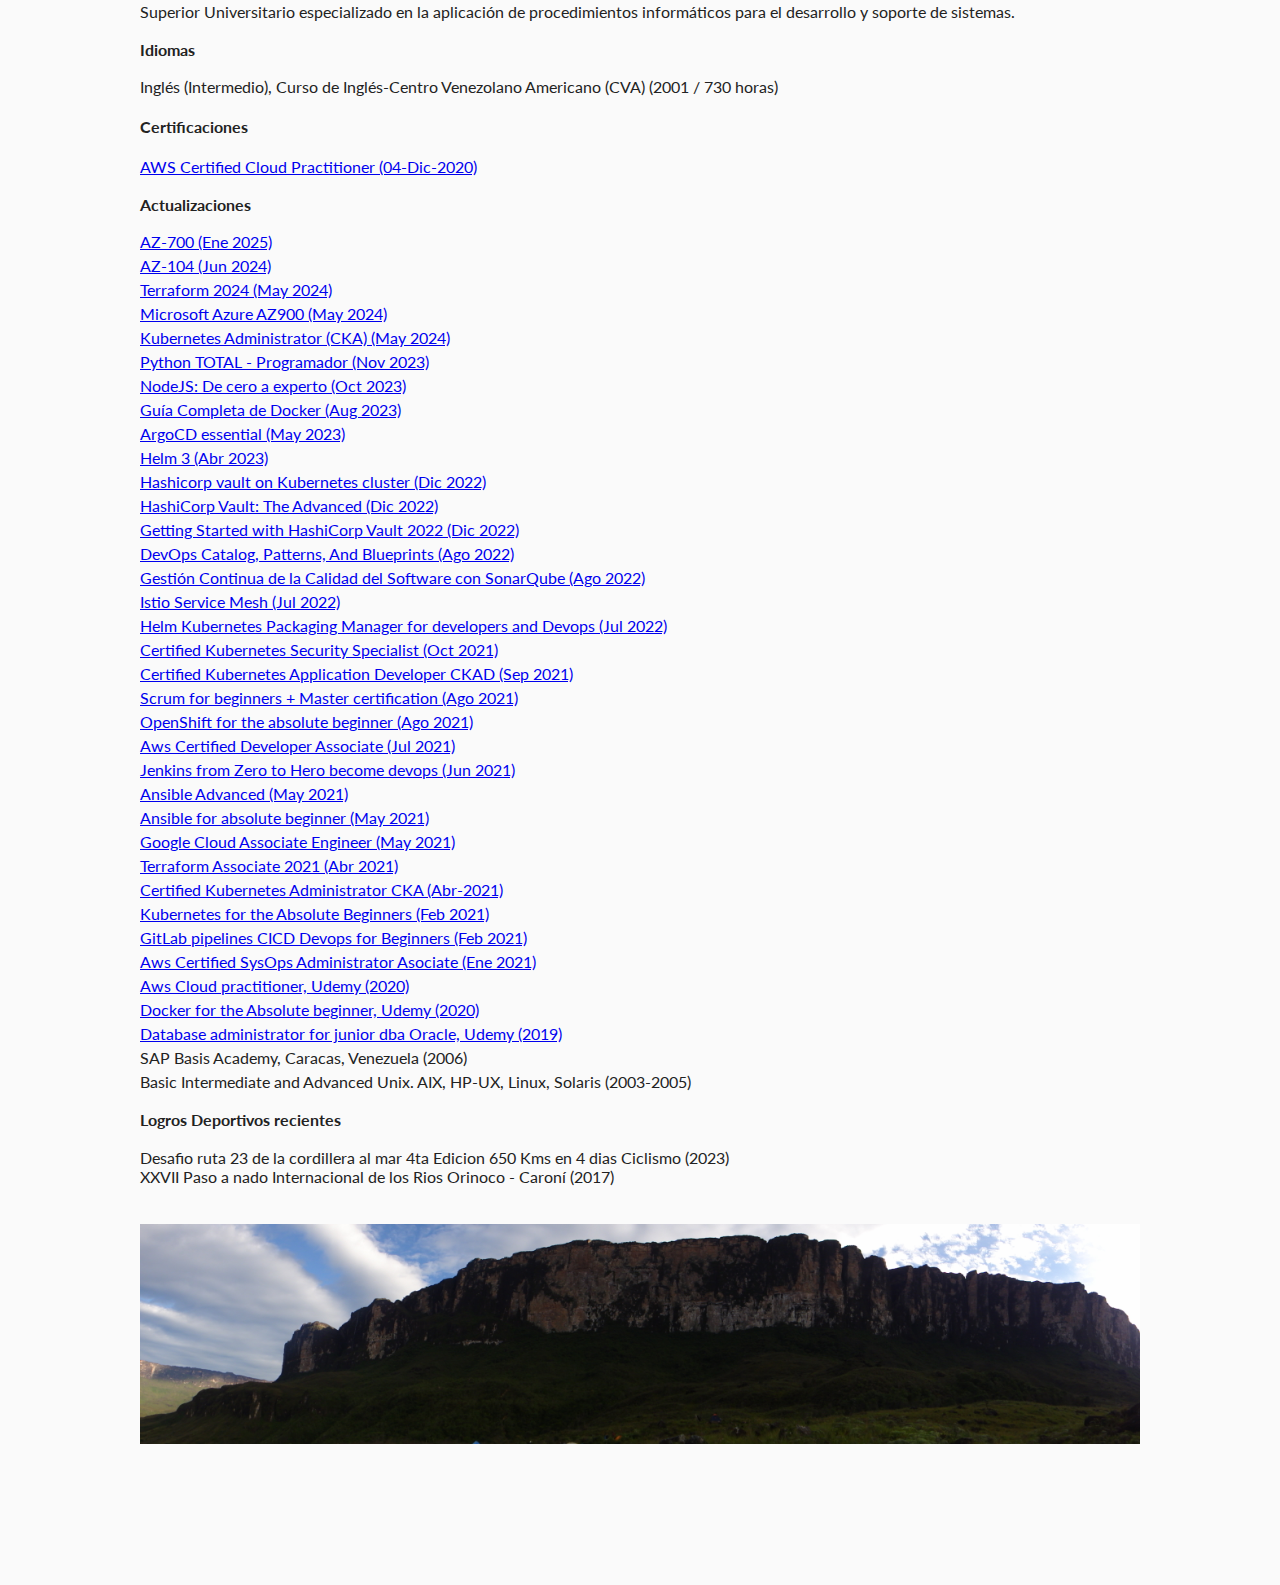
==== commit 08416481: "Update Enero 2025" ====
--- a/index.html
+++ b/index.html
@@ -111,6 +111,7 @@
           <h8><strong>Actualizaciones</strong></h8>
           <p> 
             <a href="http://ude.my/UC-687383ce-f770-4fe5-81c2-54f2eca85485">AZ-700 (Ene 2025)</a><br>
+            <a href="http://ude.my/UC-db8e1c93-5863-4e56-8699-78fde3aac9eb">AZ-104 (Jun 2024)</a><br>
             <a href="http://ude.my/UC-22fc211d-eb27-4c0a-8322-c952e873d1fb">Terraform 2024 (May 2024)</a><br>
             <a href="http://ude.my/UC-7e54cd75-1d8b-4800-b4fc-99bba31e1338">Microsoft Azure AZ900 (May 2024)</a><br>
             <a href="http://ude.my/UC-d8def3d0-c2b2-4a1a-a711-69ad27bd85c0">Kubernetes Administrator (CKA) (May 2024)</a><br>
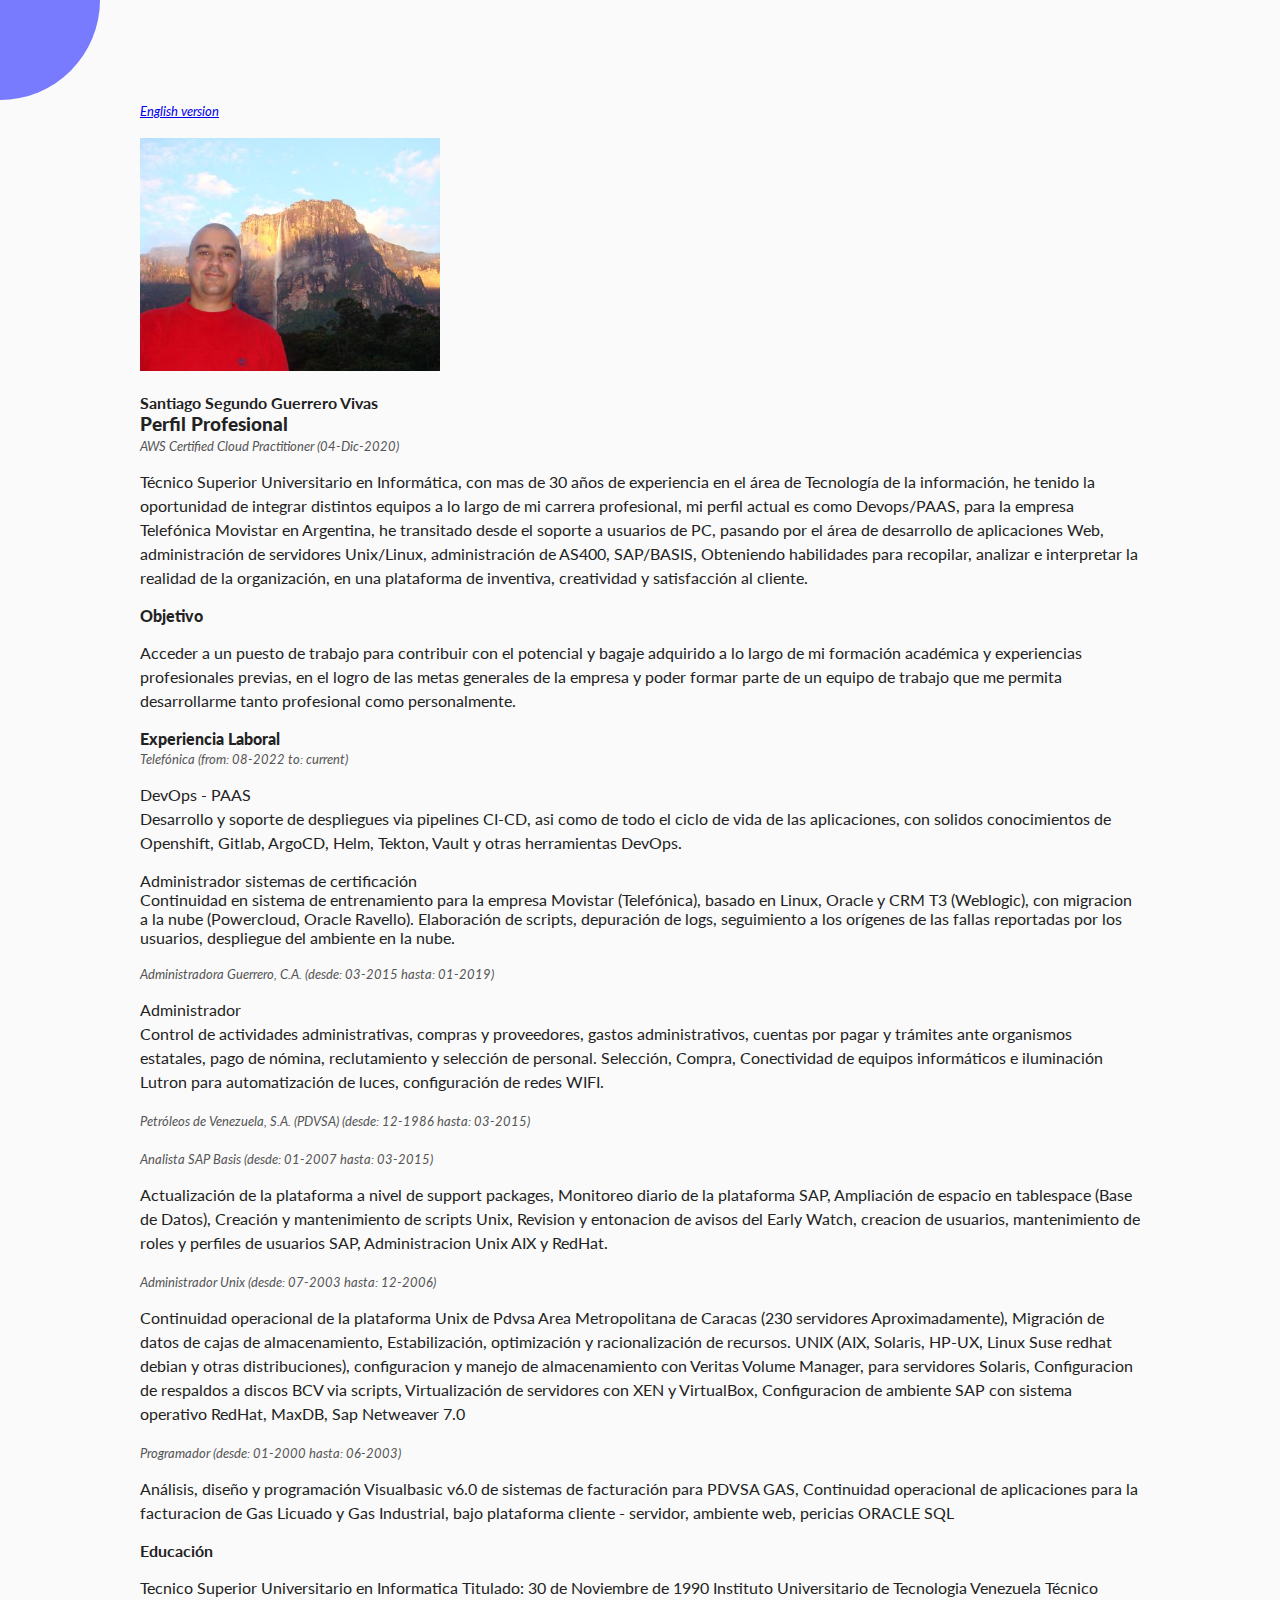
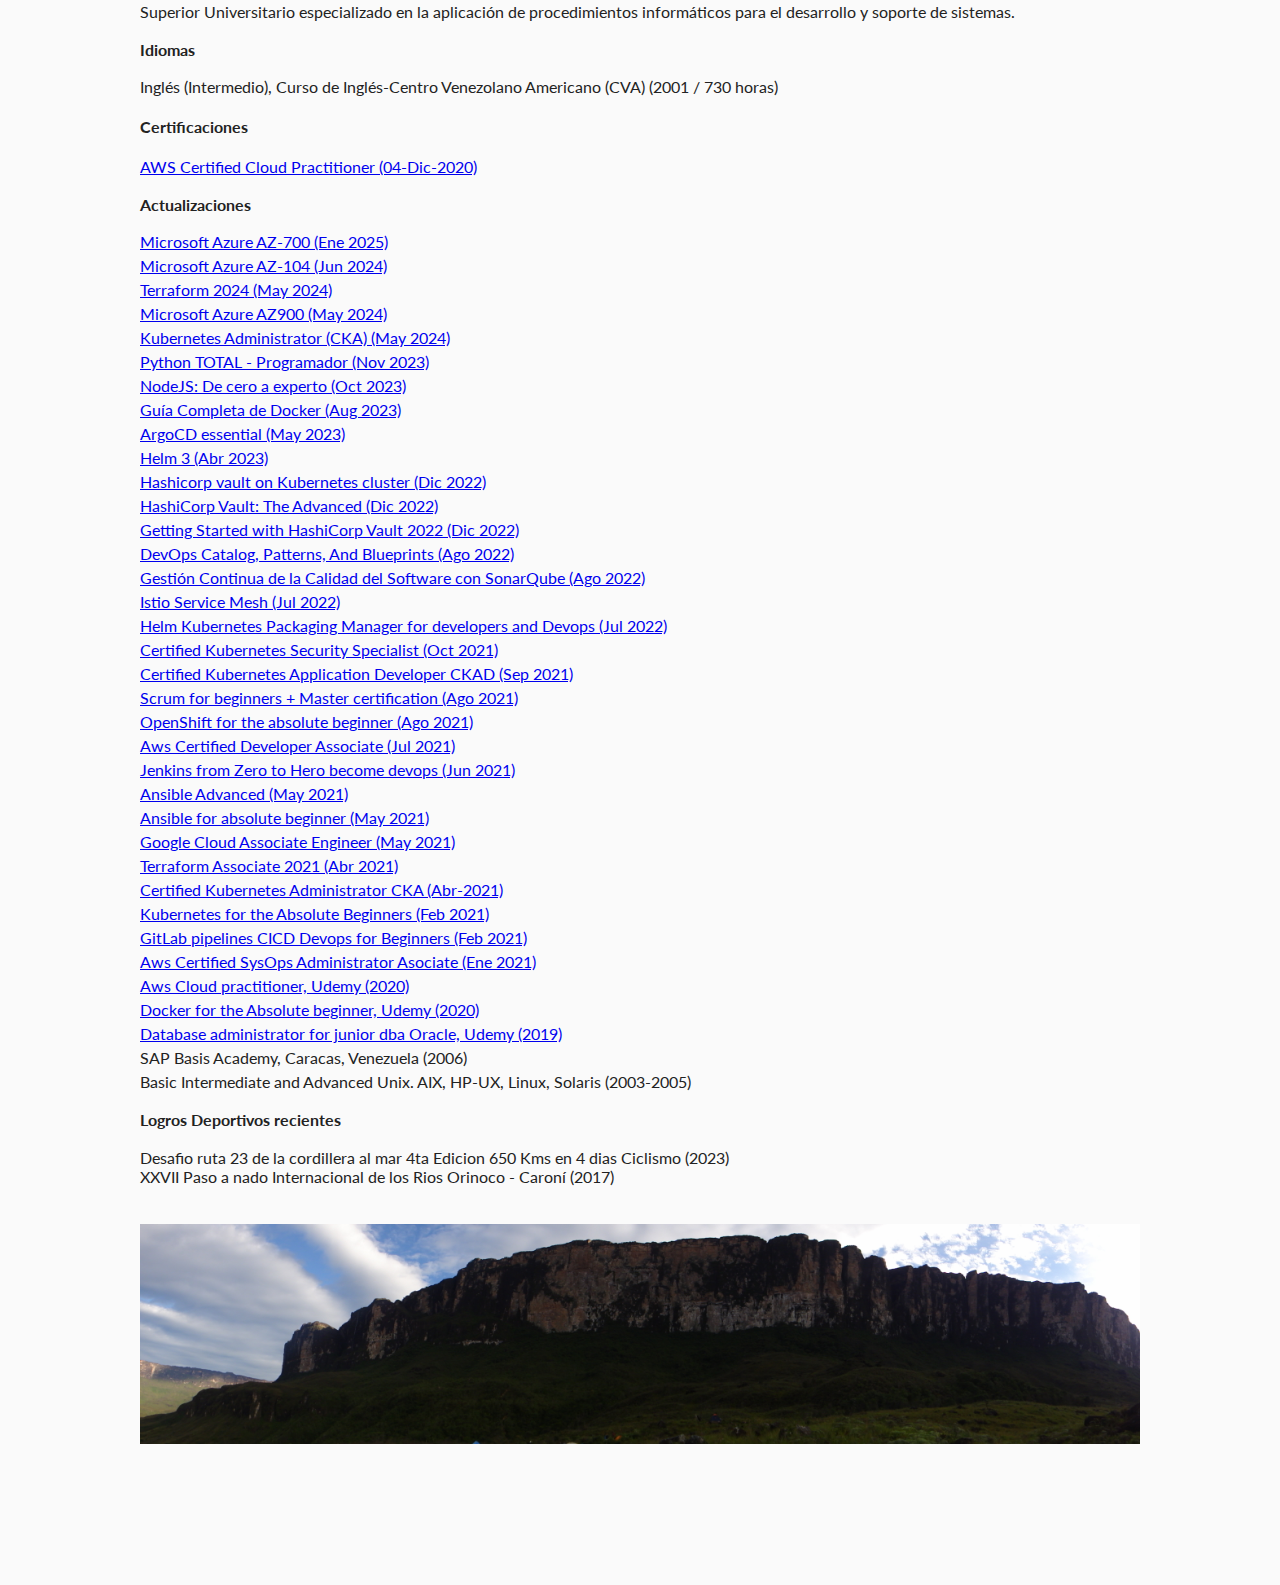
==== commit 1c3028b8: "Update Enero 2025" ====
--- a/index.html
+++ b/index.html
@@ -110,8 +110,8 @@
         
           <h8><strong>Actualizaciones</strong></h8>
           <p> 
-            <a href="http://ude.my/UC-687383ce-f770-4fe5-81c2-54f2eca85485">AZ-700 (Ene 2025)</a><br>
-            <a href="http://ude.my/UC-db8e1c93-5863-4e56-8699-78fde3aac9eb">AZ-104 (Jun 2024)</a><br>
+            <a href="http://ude.my/UC-687383ce-f770-4fe5-81c2-54f2eca85485">Microsoft Azure AZ-700 (Ene 2025)</a><br>
+            <a href="http://ude.my/UC-db8e1c93-5863-4e56-8699-78fde3aac9eb">Microsoft Azure AZ-104 (Jun 2024)</a><br>
             <a href="http://ude.my/UC-22fc211d-eb27-4c0a-8322-c952e873d1fb">Terraform 2024 (May 2024)</a><br>
             <a href="http://ude.my/UC-7e54cd75-1d8b-4800-b4fc-99bba31e1338">Microsoft Azure AZ900 (May 2024)</a><br>
             <a href="http://ude.my/UC-d8def3d0-c2b2-4a1a-a711-69ad27bd85c0">Kubernetes Administrator (CKA) (May 2024)</a><br>
